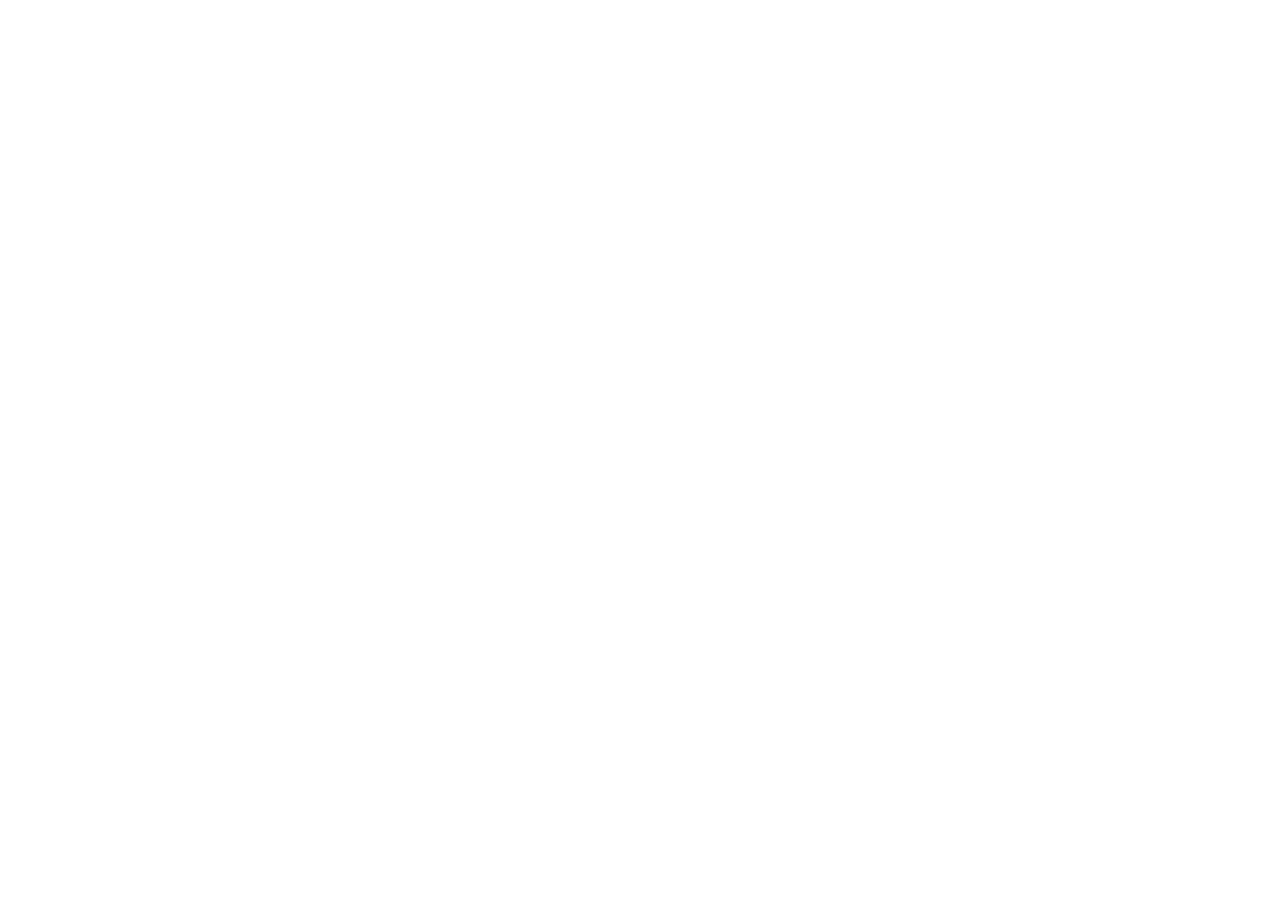
==== index.html @ 7a4cb753 "inital commit" ====
<!DOCTYPE html>
<html lang="en">
<head>
    <meta charset="UTF-8">
    <meta http-equiv="X-UA-Compatible" content="IE=edge">
    <meta name="viewport" content="width=device-width, initial-scale=1.0">
    <link rel="stylesheet" href="style.css">
    <title>Cook Book</title>
</head>
<body>
    
</body>
</html>
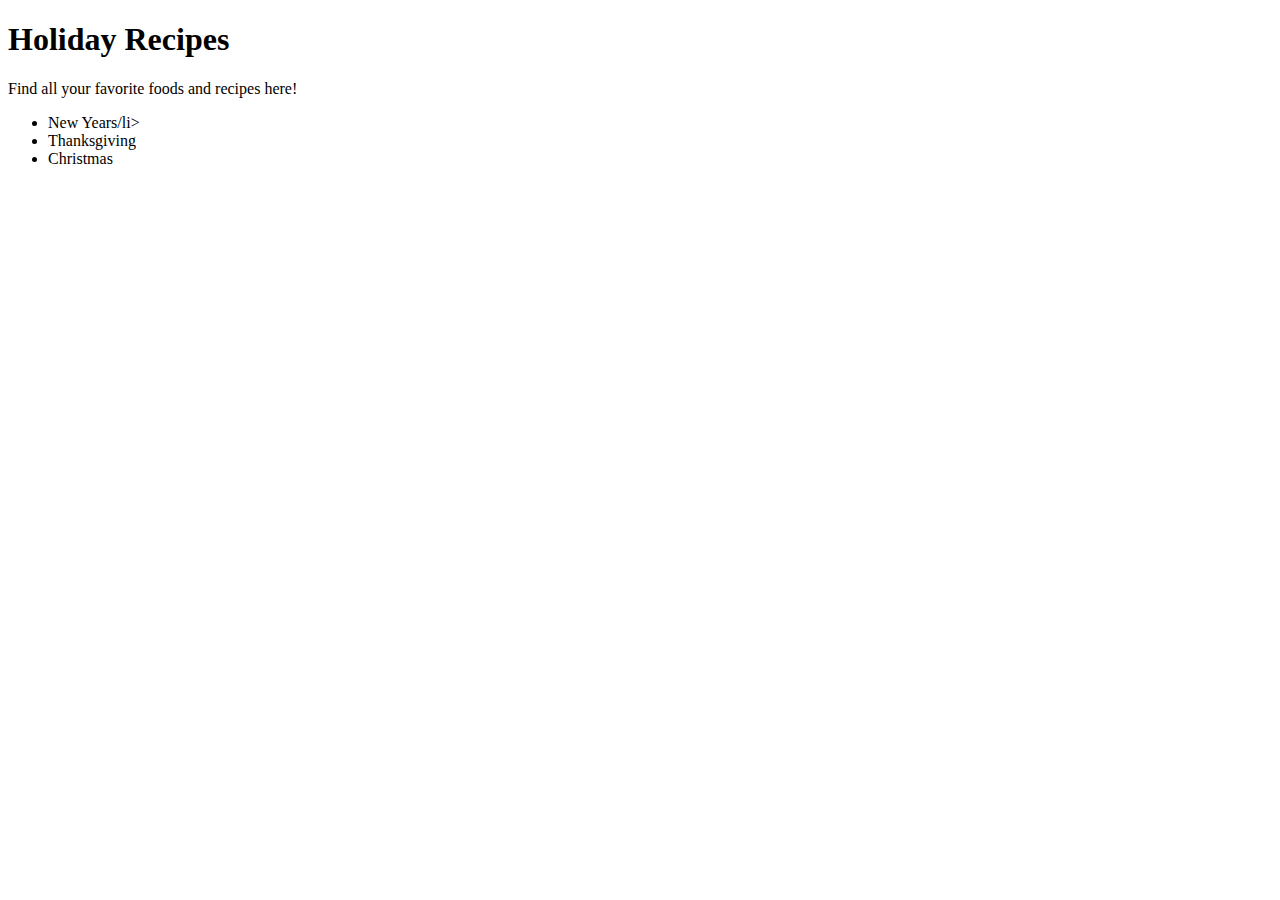
==== commit 022022ca: "structure to index.html + additional pages" ====
--- a/index.html
+++ b/index.html
@@ -1,5 +1,6 @@
 <!DOCTYPE html>
 <html lang="en">
+
 <head>
     <meta charset="UTF-8">
     <meta http-equiv="X-UA-Compatible" content="IE=edge">
@@ -7,7 +8,26 @@
     <link rel="stylesheet" href="style.css">
     <title>Cook Book</title>
 </head>
+
 <body>
-    
+    <header>
+        <h1>Holiday Recipes</h1>
+        <p>Find all your favorite foods and recipes here!</p>
+    </header>
+    <section>
+        <ul>
+            <li><a>New Years</a>/li>
+                <!-- TO DO
+                <li><a>Valentines Day</a></li>
+            <li><a>Mothers Day</a></li>
+            <li><a>Fathers Day</a></li>
+            <li><a>4th of July</a></li>
+            <li><a>Halloween</a></li> 
+        -->
+            <li><a>Thanksgiving</a></li>
+            <li><a>Christmas</a></li>
+        </ul>
+    </section>
 </body>
+
 </html>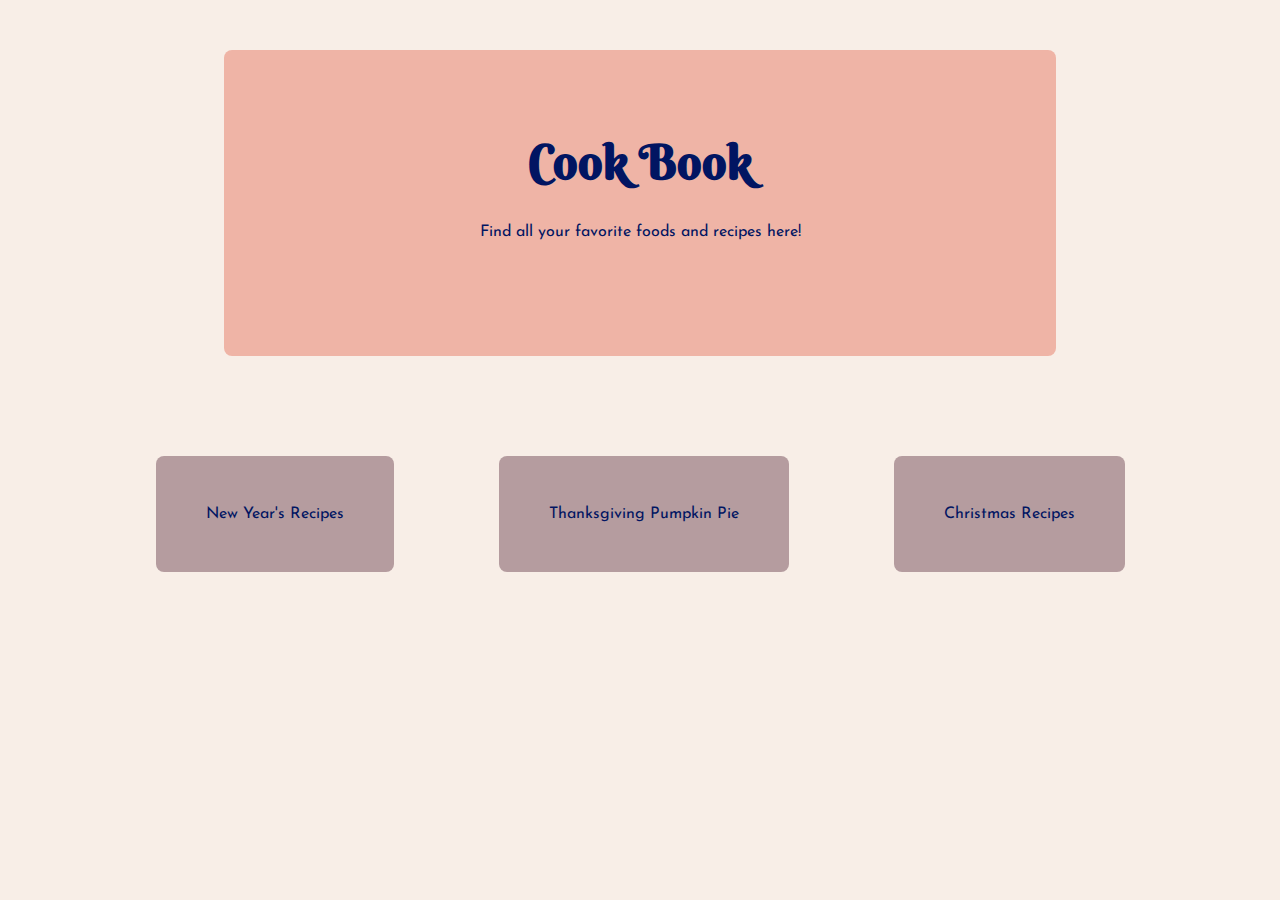
==== commit ead187ad: "add index class + add index style" ====
--- a/index.html
+++ b/index.html
@@ -6,28 +6,29 @@
     <meta http-equiv="X-UA-Compatible" content="IE=edge">
     <meta name="viewport" content="width=device-width, initial-scale=1.0">
     <link rel="stylesheet" href="style.css">
+    <link rel="preconnect" href="https://fonts.googleapis.com">
+    <link rel="preconnect" href="https://fonts.gstatic.com" crossorigin>
+    <link rel="preconnect" href="https://fonts.googleapis.com">
+    <link rel="preconnect" href="https://fonts.gstatic.com" crossorigin>
+    <link href="https://fonts.googleapis.com/css2?family=Berkshire+Swash&family=Josefin+Sans:wght@300&display=swap"
+        rel="stylesheet">
     <title>Cook Book</title>
 </head>
-
 <body>
     <header>
-        <h1>Holiday Recipes</h1>
+        <h1>Cook Book</h1>
         <p>Find all your favorite foods and recipes here!</p>
     </header>
     <section>
-        <ul>
-            <li><a>New Years</a>/li>
-                <!-- TO DO
-                <li><a>Valentines Day</a></li>
-            <li><a>Mothers Day</a></li>
-            <li><a>Fathers Day</a></li>
-            <li><a>4th of July</a></li>
-            <li><a>Halloween</a></li> 
-        -->
-            <li><a>Thanksgiving</a></li>
-            <li><a>Christmas</a></li>
-        </ul>
+        <div class="card">
+            <a href="newyears.html">New Year's Recipes</a>
+        </div>
+        <div class="card">
+            <a href="thanksgiving.html">Thanksgiving Pumpkin Pie</a>
+        </div>
+        <div class="card">
+            <a href="christmas.html">Christmas Recipes</a>
+        </div>
     </section>
 </body>
-
 </html>--- a/style.css
+++ b/style.css
@@ -0,0 +1,66 @@
+html,
+body {
+    background-color: #f8eee7;
+    color: #011562;
+    font-family: 'Josefin Sans', sans-serif;
+}
+
+header {
+    text-align: center;
+    background-color: #EFB4A6;
+    border-radius: 8px;
+    margin: 50px auto;
+    padding: 50px 100px 100px 100px;
+    width: 50%;
+}
+
+h1 {
+    font-family: 'Berkshire Swash', cursive;
+    font-size: 3em;
+}
+
+a {
+    text-decoration: none;
+    color: #011562;
+
+}
+
+ul {
+    list-style: none;
+}
+
+section {
+    margin: 0 auto;
+    text-align: center;
+}
+
+.card {
+    display: inline-block;
+    padding: 50px;
+    border-radius: 8px;
+    background-color: #B59C9F;
+    text-align: center;
+    margin: 50px;
+}
+
+
+a:hover{
+    color: #395E88;
+}
+
+/* 
+pastel palette
+#f8eee7 tan
+#EEA09E pink
+#395E88 navy blue
+#837F95 purple
+#89B9BA green
+*/
+
+
+/*
+#EFB4A6 pink
+#011562 navy blue
+#837F95 purple
+#42ADB9 green
+*/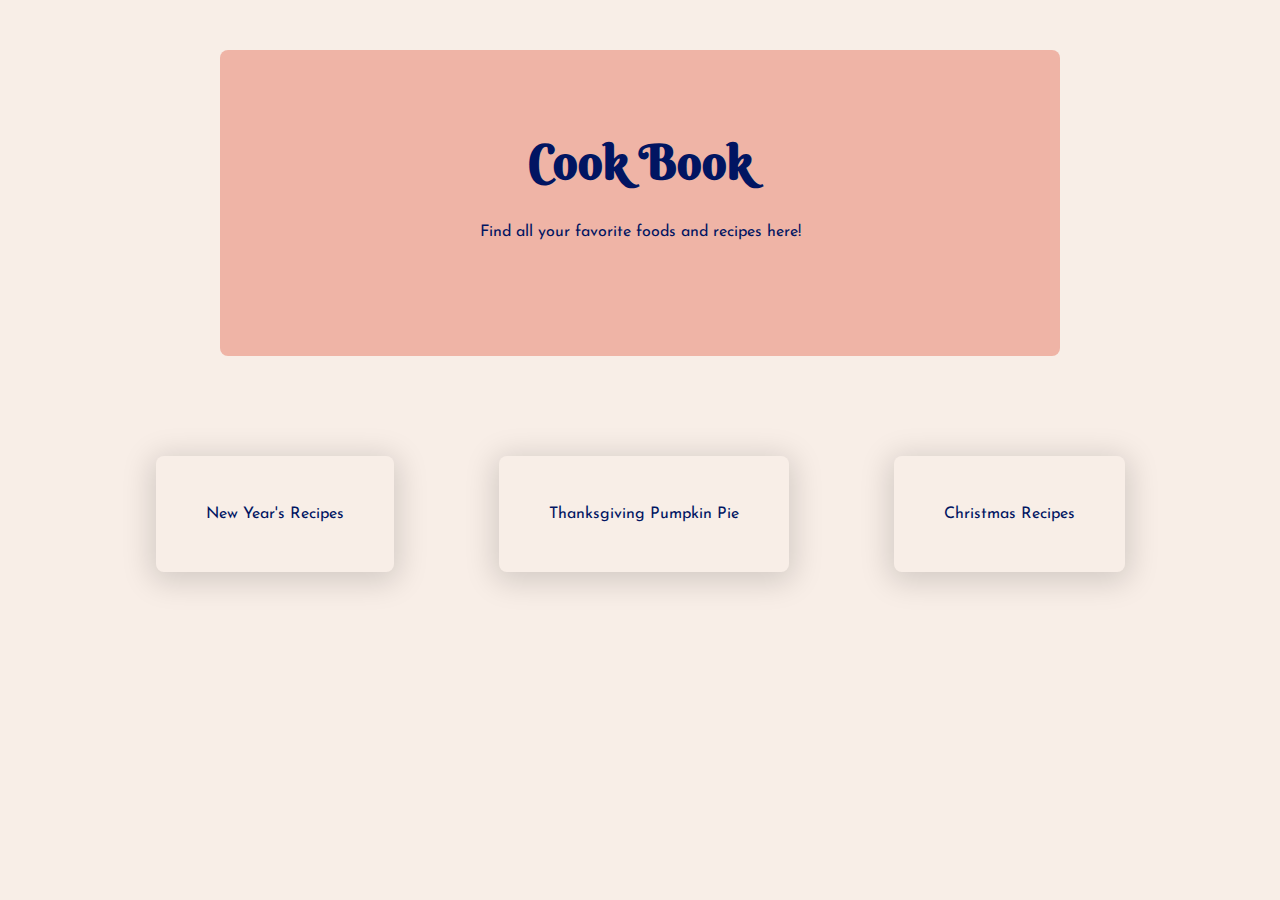
==== commit ef02085c: "add recipe styles + thanksgiving html structure" ====
--- a/index.html
+++ b/index.html
@@ -15,11 +15,11 @@
     <title>Cook Book</title>
 </head>
 <body>
-    <header>
+    <header class="main-header">
         <h1>Cook Book</h1>
         <p>Find all your favorite foods and recipes here!</p>
     </header>
-    <section>
+    <section class="main-section">
         <div class="card">
             <a href="newyears.html">New Year's Recipes</a>
         </div>
--- a/style.css
+++ b/style.css
@@ -1,11 +1,11 @@
 html,
 body {
     background-color: #f8eee7;
-    color: #011562;
     font-family: 'Josefin Sans', sans-serif;
+    margin: 0;
 }
 
-header {
+.main-header {
     text-align: center;
     background-color: #EFB4A6;
     border-radius: 8px;
@@ -19,6 +19,11 @@
     font-size: 3em;
 }
 
+h1,
+p {
+    color: #011562;
+}
+
 a {
     text-decoration: none;
     color: #011562;
@@ -29,7 +34,7 @@
     list-style: none;
 }
 
-section {
+.main-section {
     margin: 0 auto;
     text-align: center;
 }
@@ -38,13 +43,12 @@
     display: inline-block;
     padding: 50px;
     border-radius: 8px;
-    background-color: #B59C9F;
+    box-shadow: 0px 5px 30px 5px rgb(0, 0, 0, 0.15);
     text-align: center;
     margin: 50px;
 }
 
-
-a:hover{
+a:hover {
     color: #395E88;
 }
 
@@ -63,4 +67,36 @@
 #011562 navy blue
 #837F95 purple
 #42ADB9 green
-*/+*/
+
+/* RECIPE STYLE */
+
+.recipe-header {
+    width: 100%;
+    height: 500px;
+    background-image: url("img/priscilla-du-preez-0KMpOEdqkJE-unsplash.jpg");
+    background-position: center;
+    background-size: cover;
+    position: relative;
+    margin: 0;
+    text-align: center;
+}
+
+.recipe-h1 {
+    padding: 50px;
+    margin: 0;
+    color: #f8eee7;
+}
+
+.recipe-card {
+    background-color: rgb(0, 0, 0, 0.5);
+}
+
+.description-card{
+    display: block;
+}
+
+.container{
+    text-align: center;
+   /* margin: 0 auto;*/
+}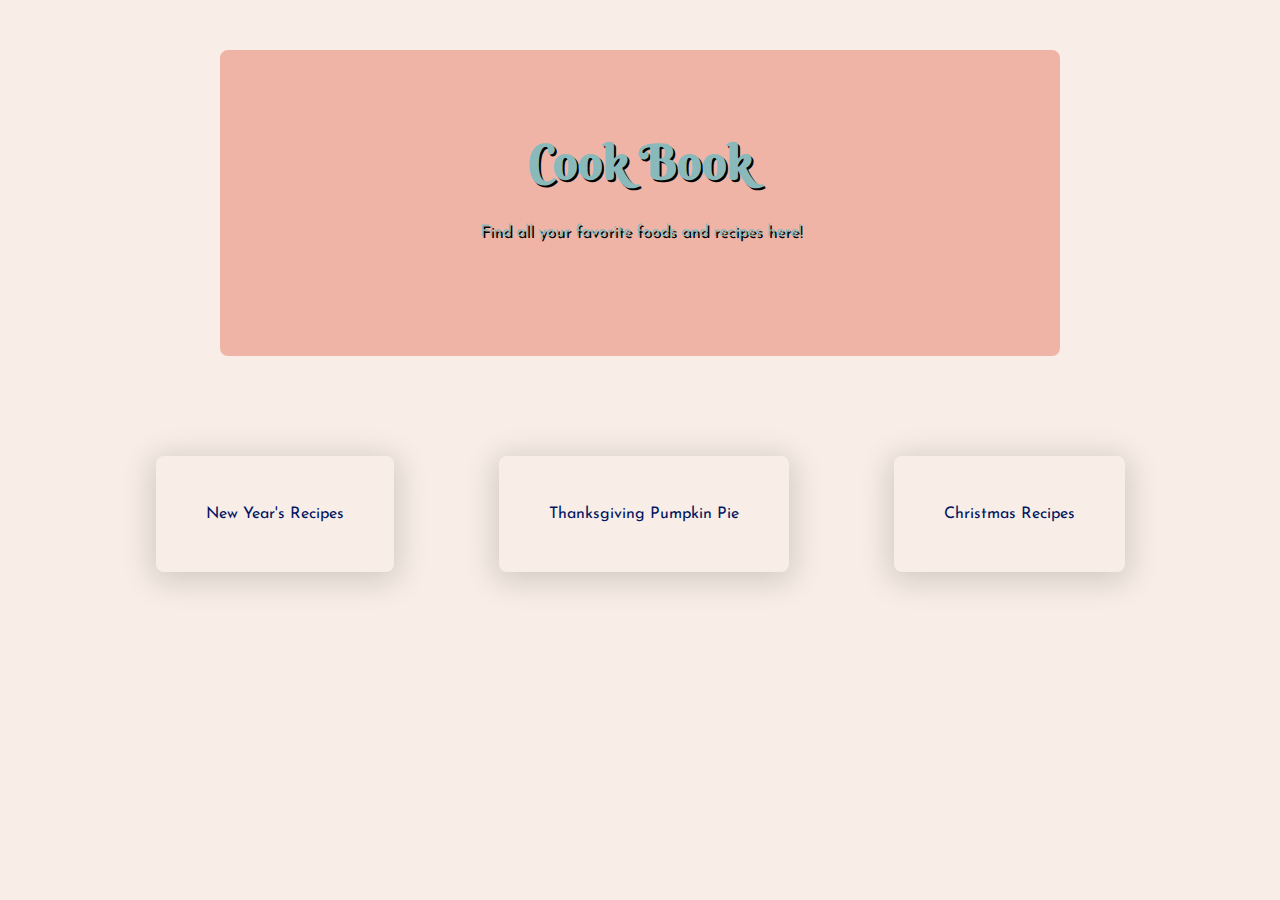
==== commit 5c5add39: "add css background-img to index" ====
--- a/index.html
+++ b/index.html
@@ -16,8 +16,8 @@
 </head>
 <body>
     <header class="main-header">
-        <h1>Cook Book</h1>
-        <p>Find all your favorite foods and recipes here!</p>
+        <h1 class="main-h1">Cook Book</h1>
+        <p class="main-p">Find all your favorite foods and recipes here!</p>
     </header>
     <section class="main-section">
         <div class="card">
--- a/style.css
+++ b/style.css
@@ -4,6 +4,26 @@
     font-family: 'Josefin Sans', sans-serif;
     margin: 0;
 }
+
+h1 {
+    font-family: 'Berkshire Swash', cursive;
+    font-size: 3em;
+}
+
+a {
+    text-decoration: none;
+    color: #011562;
+}
+
+ul {
+    list-style: none;
+}
+
+a:hover {
+    color: #89B9BA;
+}
+
+/* INDEX STYLES */
 
 .main-header {
     text-align: center;
@@ -12,26 +32,15 @@
     margin: 50px auto;
     padding: 50px 100px 100px 100px;
     width: 50%;
+    background-image: url("img/ella-olsson-7EhPbdAQG-s-unsplash.jpg");
+    background-position: center;
+    background-size: cover;
 }
 
-h1 {
-    font-family: 'Berkshire Swash', cursive;
-    font-size: 3em;
-}
-
-h1,
-p {
-    color: #011562;
-}
-
-a {
-    text-decoration: none;
-    color: #011562;
-
-}
-
-ul {
-    list-style: none;
+.main-h1,
+.main-p {
+    text-shadow: 2px 2px rgb(0, 0, 0, 1);
+    color: #89B9BA;
 }
 
 .main-section {
@@ -48,9 +57,7 @@
     margin: 50px;
 }
 
-a:hover {
-    color: #395E88;
-}
+
 
 /* 
 pastel palette
@@ -74,12 +81,15 @@
 .recipe-header {
     width: 100%;
     height: 500px;
-    background-image: url("img/priscilla-du-preez-0KMpOEdqkJE-unsplash.jpg");
     background-position: center;
     background-size: cover;
     position: relative;
     margin: 0;
     text-align: center;
+}
+
+.hero-thanksgiving-img {
+    background-image: url("img/priscilla-du-preez-0KMpOEdqkJE-unsplash.jpg");
 }
 
 .recipe-h1 {
@@ -92,11 +102,11 @@
     background-color: rgb(0, 0, 0, 0.5);
 }
 
-.description-card{
+.description-card {
     display: block;
 }
 
-.container{
+.container {
     text-align: center;
-   /* margin: 0 auto;*/
+    /* margin: 0 auto;*/
 }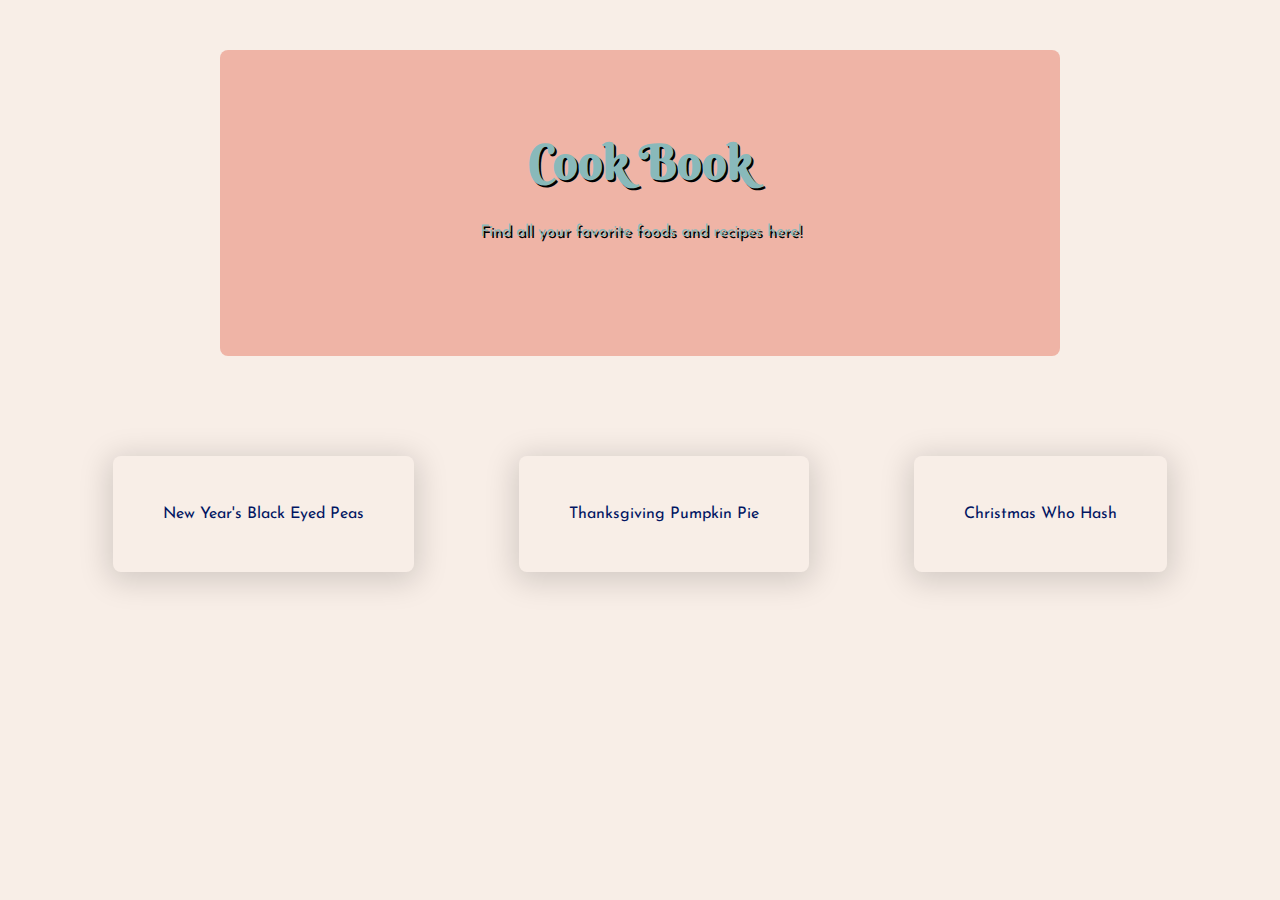
==== commit 84ced442: "deleted unused imgs + corrected names to recipes in index" ====
--- a/index.html
+++ b/index.html
@@ -21,13 +21,13 @@
     </header>
     <section class="main-section">
         <div class="card">
-            <a href="newyears.html">New Year's Recipes</a>
+            <a href="newyears.html">New Year's Black Eyed Peas</a>
         </div>
         <div class="card">
             <a href="thanksgiving.html">Thanksgiving Pumpkin Pie</a>
         </div>
         <div class="card">
-            <a href="christmas.html">Christmas Recipes</a>
+            <a href="christmas.html">Christmas Who Hash</a>
         </div>
     </section>
 </body>
--- a/style.css
+++ b/style.css
@@ -13,10 +13,6 @@
 a {
     text-decoration: none;
     color: #011562;
-}
-
-ul {
-    list-style: none;
 }
 
 a:hover {
@@ -91,6 +87,13 @@
 .hero-thanksgiving-img {
     background-image: url("img/priscilla-du-preez-0KMpOEdqkJE-unsplash.jpg");
 }
+.hero-newyears-img {
+    background-image: url("img/christina-rumpf-qjh-BCHbHis-unsplash.jpg");
+}
+
+.hero-christmas-img {
+    background-image: url("img/tolga-ahmetler-Wq8z8MCItu0-unsplash.jpg");
+}
 
 .recipe-h1 {
     padding: 50px;
@@ -102,11 +105,20 @@
     background-color: rgb(0, 0, 0, 0.5);
 }
 
-.description-card {
+.description {
     display: block;
+}
+
+.directions {
+    width: 50%;
+    margin: 30px;
 }
 
 .container {
     text-align: center;
-    /* margin: 0 auto;*/
+}
+
+ul,
+ol {
+    text-align: left;
 }